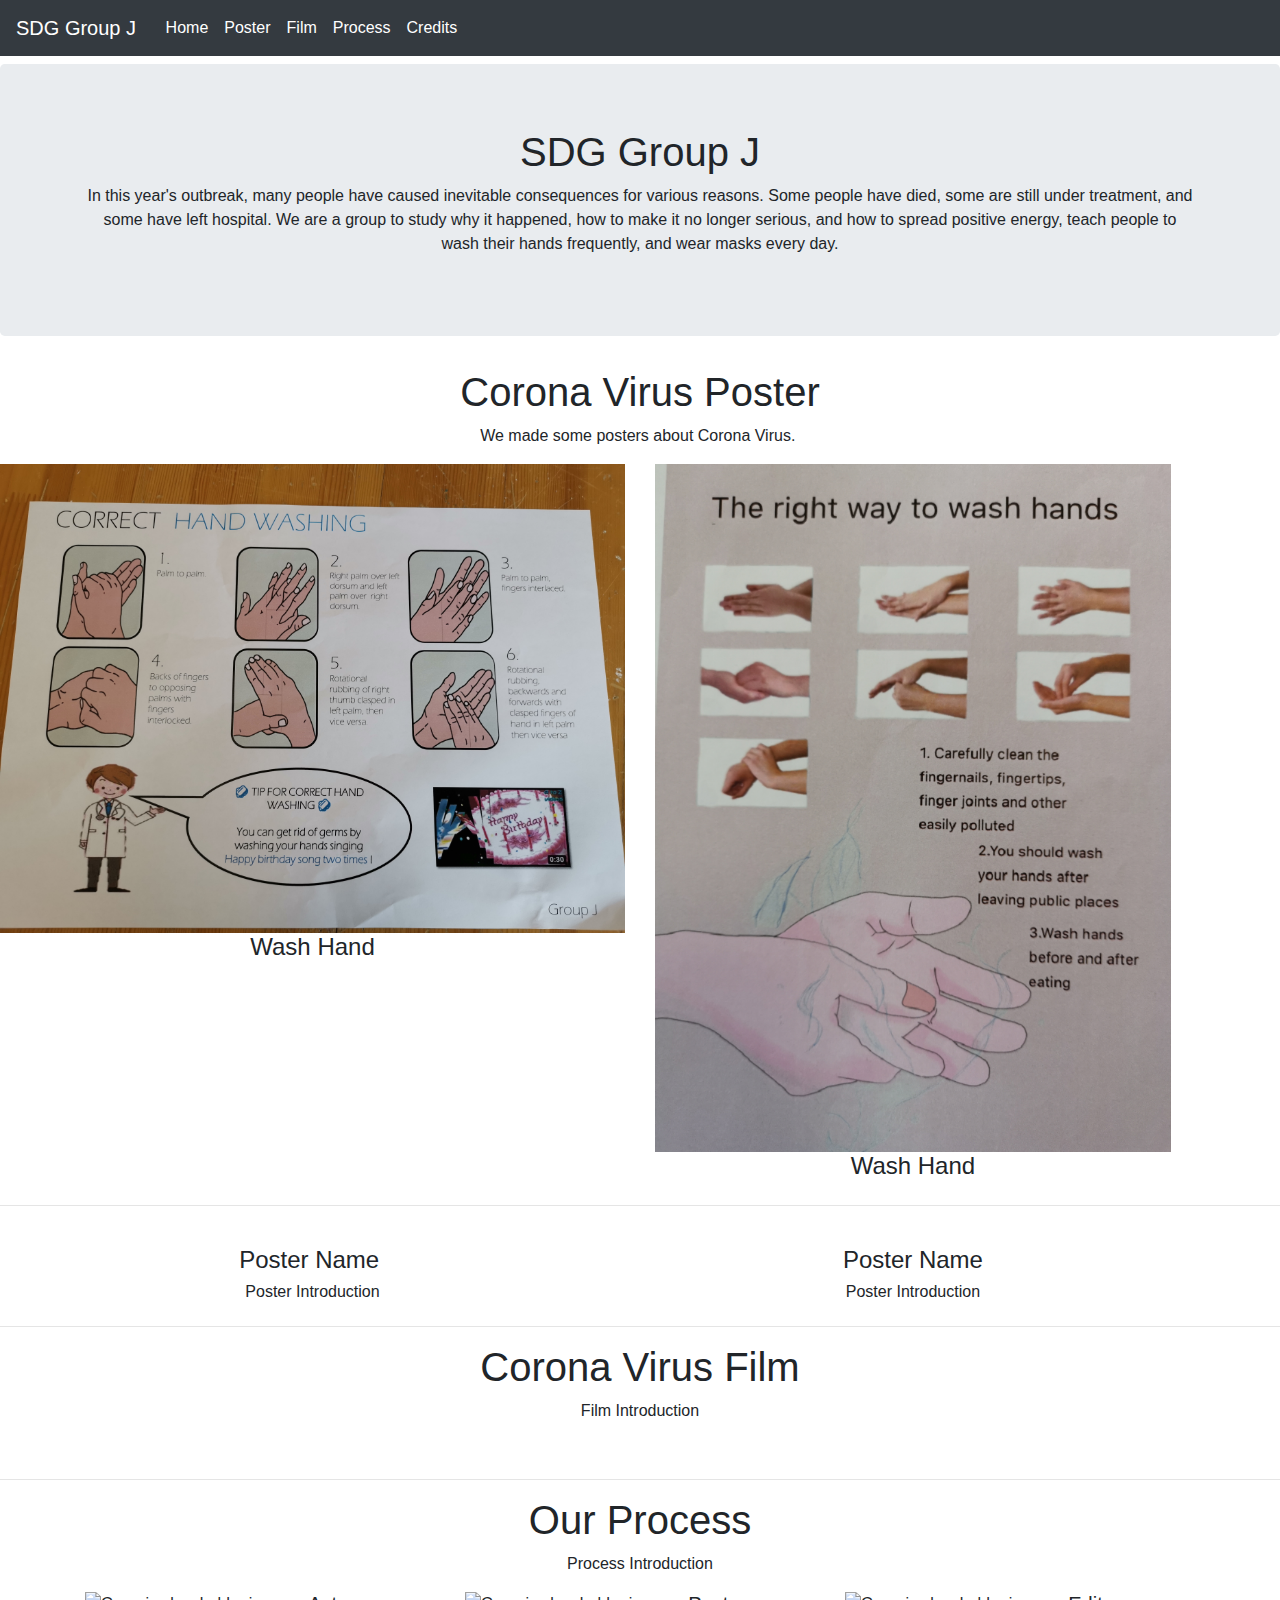
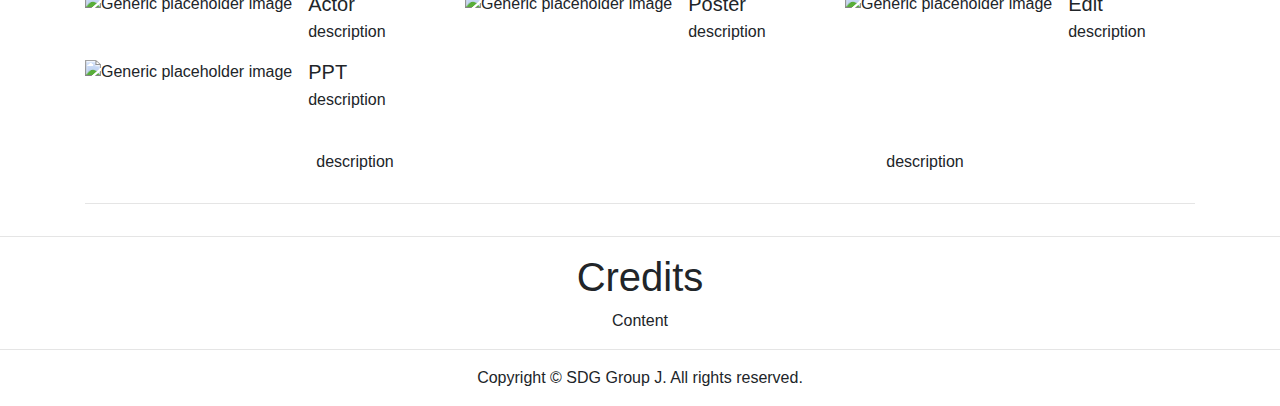
==== index.html @ 40487525 "Add some posters" ====
<!DOCTYPE html>
<html lang="en">
  <head>
    <meta charset="utf-8">
    <meta http-equiv="X-UA-Compatible" content="IE=edge">
    <meta name="viewport" content="width=device-width, initial-scale=1">
    <title>SDG Group J</title>
    <!-- Bootstrap -->
    <link href="css/bootstrap-4.4.1.css" rel="stylesheet">
  </head>
  <body>
    <nav class="navbar navbar-expand-lg navbar-dark bg-dark">
      <a class="navbar-brand" href="#">SDG Group J&nbsp;</a>
      <button class="navbar-toggler" type="button" data-toggle="collapse" data-target="#navbarSupportedContent" aria-controls="navbarSupportedContent" aria-expanded="false" aria-label="Toggle navigation">
      <span class="navbar-toggler-icon"></span>
      </button>
      <div class="collapse navbar-collapse" id="navbarSupportedContent">
        <ul class="navbar-nav mr-auto">
          <li class="nav-item active">
            <a class="nav-link" href="#">Home <span class="sr-only">(current)</span></a>
          </li>
		  <li class="nav-item active">
            <a class="nav-link" href="#poster">Poster</a>
          </li>
          <li class="nav-item active">
            <a class="nav-link" href="#film">Film</a>
          </li>
	      <li class="nav-item active">
            <a class="nav-link" href="#process">Process</a>
          </li>
<li class="nav-item active">
            <a class="nav-link" href="#credits">Credits</a>
          </li>
        </ul>
      </div>
    </nav>
   <section>
      <div class="jumbotron text-center mt-2">
        <div class="container">
          <div class="row">
            <div class="col-12">
              <h1>SDG Group J</h1>
              <p>In this year's outbreak, many people have caused inevitable consequences for various reasons. Some people have died, some are still under treatment, and some have left hospital. We are a group to study why it happened, how to make it no longer serious, and how to spread positive energy, teach people to wash their hands frequently, and wear masks every day.
</p>
            </div>
          </div>
        </div>
      </div>
    </section>
	  
	      <section>
		<a name="poster"></a>
      <div class="container">
        <div>
          <div class="col-12 text-center">
            <h1>Corona Virus Poster</h1>
            <p>We made some posters about Corona Virus.&nbsp;</p>
          </div>
        </div>
      </div>
    </section>
    <section>
              <div class="row">
          <div class="col-md-6 col-12 text-center">
            <img class="img-fluid" src="images/wash_hand_1.jpg" alt="">
            <h4>Wash Hand</h4>
          </div>
          <div class="col-md-6 col-12 text-center mt-md-0 mt-2 col-xl-5">
            <img class="img-fluid" src="images/wash_hand_2.jpg" alt="">
            <h4>Wash Hand</h4>
          </div>
        </div>
        
        <hr>

		
    </section>
	  <section>
              <div class="row">
          <div class="col-md-6 col-12 text-center">
            <img class="img-fluid" src="images/400x400.gif" alt="">
            <h4>Poster Name&nbsp;</h4>
            <h6>Poster Introduction</h6>
          </div>
          <div class="col-md-6 col-12 text-center mt-md-0 mt-2 col-xl-5">
            <img class="img-fluid" src="images/400x400.gif" alt="">
            <h4>Poster Name</h4>
            <h6>Poster Introduction</h6>
          </div>
        </div>
        
        <hr>

		
    </section>
	  
    <section>
	<a name="film"></a>
      <div class="container">
        <div>
          <div class="col-12 text-center">
            <h1>Corona Virus Film</h1>
            <p>Film Introduction</p>
          </div>
        </div>
      </div>
    </section>
	  <section>
              <div>
          <div class="col-12 text-center col-md-12">
            <img class="video" src="images/400x400.gif" alt="">
          </div>
        </div>
        <hr>
    </section>
    <section>
	  <a name="process"></a>
      <div class="container mt-2">
		  <div class="col-12 text-center">
            <h1>Our Process</h1>
            <p>Process Introduction</p>
          </div>
        <div class="row">
          <div class="col-md-4 col-12">
            <ul class="list-unstyled">
              <li class="media">
                <img class="mr-3" src="images/35X35.gif" alt="Generic placeholder image">
                <div class="media-body">
                  <h5 class="mt-0 mb-1">Actor&nbsp;</h5>
                  description
                </div>
              </li>
            </ul>
          </div>
          <div class="col-md-4 col-12">
            <ul class="list-unstyled">
              <li class="media">
                <img class="mr-3" src="images/35X35.gif" alt="Generic placeholder image">
                <div class="media-body">
                  <h5 class="mt-0 mb-1">Poster</h5>
                  description
                </div>
              </li>
            </ul>
          </div>
          <div class="col-md-4 col-12">
            <ul class="list-unstyled">
              <li class="media">
                <img class="mr-3" src="images/35X35.gif" alt="Generic placeholder image">
                <div class="media-body">
                  <h5 class="mt-0 mb-1">Edit</h5>
                  description
                </div>
              </li>
            </ul>
          </div>
		<div class="col-md-4 col-12">
            <ul class="list-unstyled">
              <li class="media">
                <img class="mr-3" src="images/35X35.gif" alt="Generic placeholder image">
                <div class="media-body">
                  <h5 class="mt-0 mb-1">PPT</h5>
                  description
                </div>
              </li>
            </ul>
          </div>
        </div>
      </div>
    </section>
    <section>
      <div class="container">
        <div class="row">
        </div>
        <div class="row">
          <div class="col-md-6 col-12 text-center">
            <img class="img-fluid" src="images/400x400.gif" alt="">
            <h6>description</h6>
          </div>
          <div class="col-md-6 col-12 text-center mt-md-0 mt-2">
            <img class="img-fluid" src="images/400x400.gif" alt="">
            <h6>description</h6>
          </div>
        </div>
        <div class="row mt-2">
          <div class="col-md-3 col-6"><img class="img-fluid float-right" src="images/200x200.gif" alt=""></div>
          <div class="col-md-3 col-6"><img class="img-fluid float-left" src="images/200x200.gif" alt=""></div>
          <div class="col-md-3 col-6 mt-md-0 mt-1"><img class="img-fluid float-right" src="images/200x200.gif" alt=""></div>
          <div class="col-md-3 col-6 mt-md-0 mt-1"><img class="img-fluid float-left" src="images/200x200.gif" alt=""></div>
        </div>
        <hr>
        <div class="row">
          <div class="col-md-3 col-6"><img class="img-fluid float-right" src="images/200x200.gif" alt=""></div>
          <div class="col-md-3 col-6"><img class="img-fluid float-left" src="images/200x200.gif" alt=""></div>
          <div class="col-md-3 col-6 mt-md-0 mt-1"><img class="img-fluid float-right" src="images/200x200.gif" alt=""></div>
          <div class="col-md-3 col-6 mt-md-0 mt-1"><img class="img-fluid float-left" src="images/200x200.gif" alt=""></div>
        </div>
      </div>
    </section>
    <hr>
    <section>
		<a name="credits"></a>
      <div class="container">
        <div>
          <div class="col-12 text-center">
            <h1>Credits</h1>
            <p>Content</p>
          </div>
        </div>
      </div>
    </section>
    <hr>
   
    <footer class="text-center">
      <div class="container">
        <div class="row">
          <div class="col-12">
            <p>Copyright © SDG Group J. All rights reserved.</p>
          </div>
        </div>
      </div>
    </footer>
    <!-- jQuery (necessary for Bootstrap's JavaScript plugins) -->
    <script src="js/jquery-3.4.1.min.js"></script>
    <!-- Include all compiled plugins (below), or include individual files as needed -->
    <script src="js/popper.min.js"></script>
    <script src="js/bootstrap-4.4.1.js"></script>
  </body>
</html>
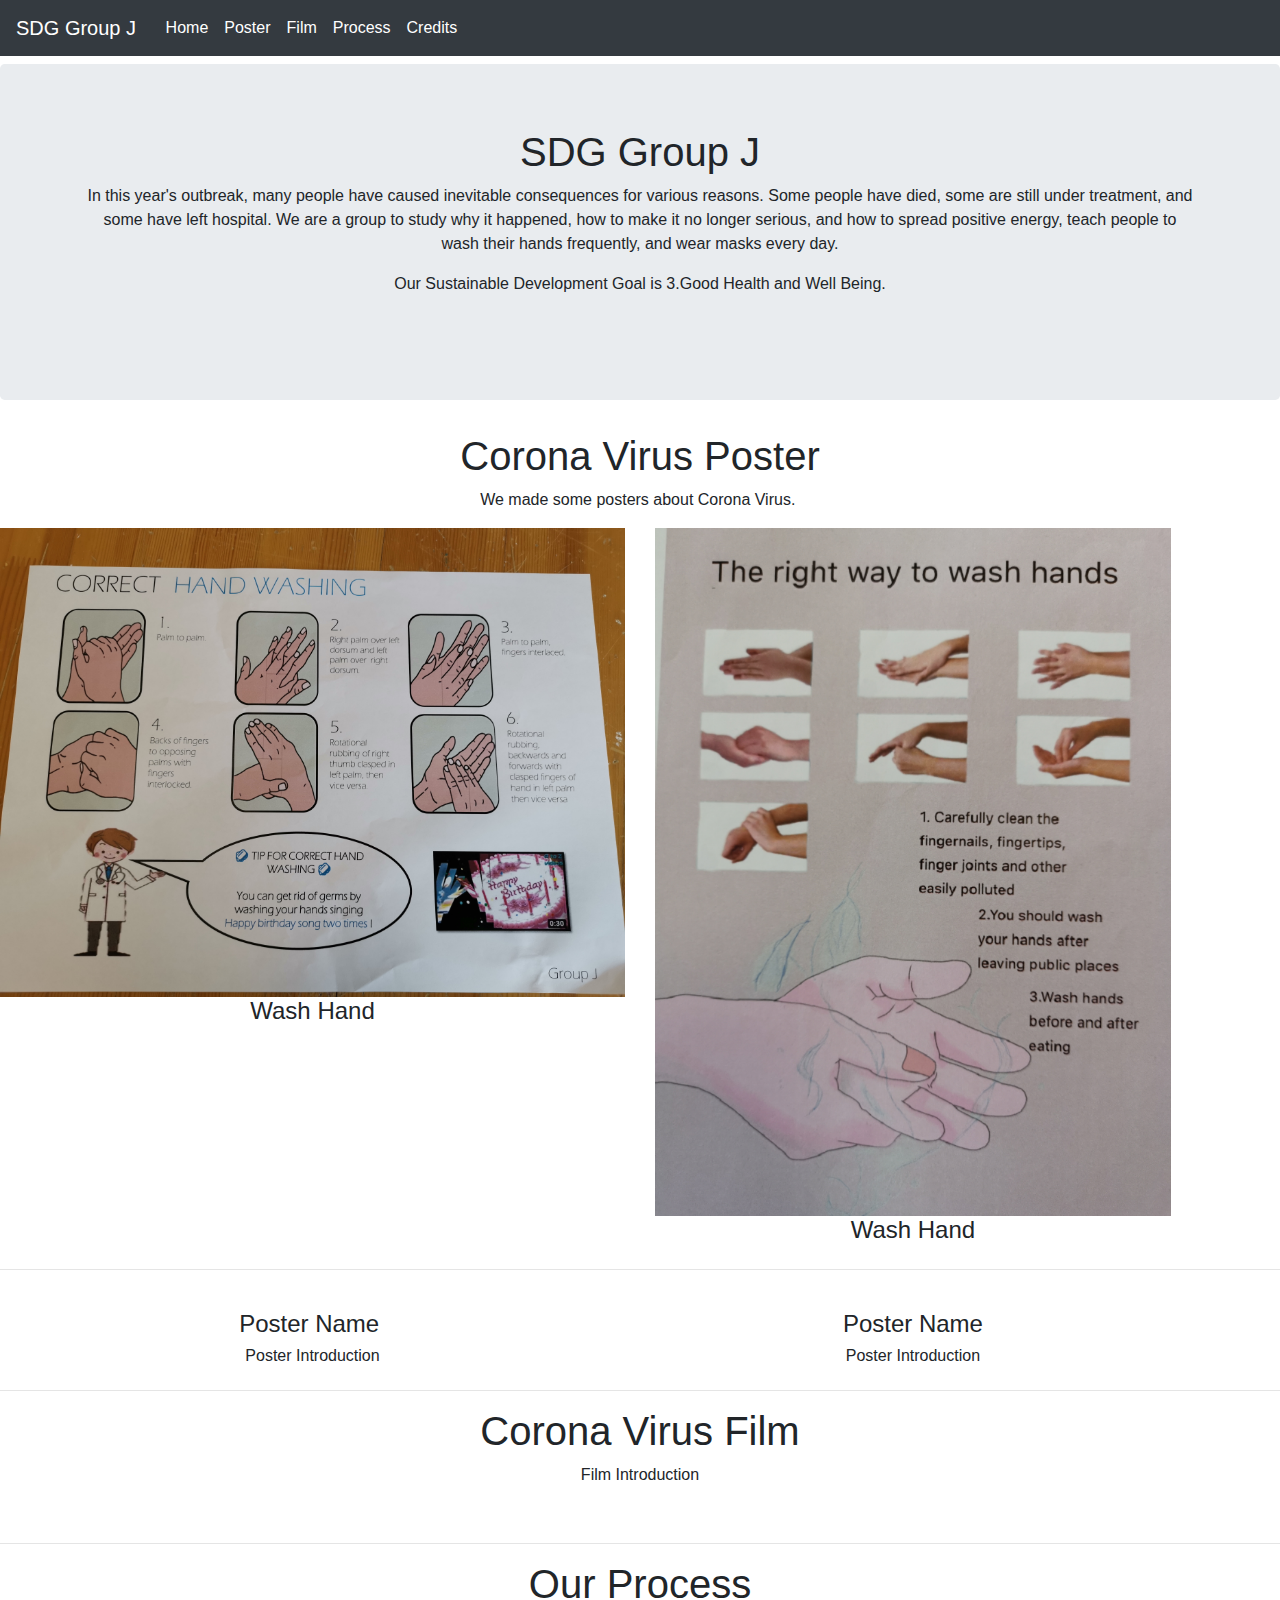
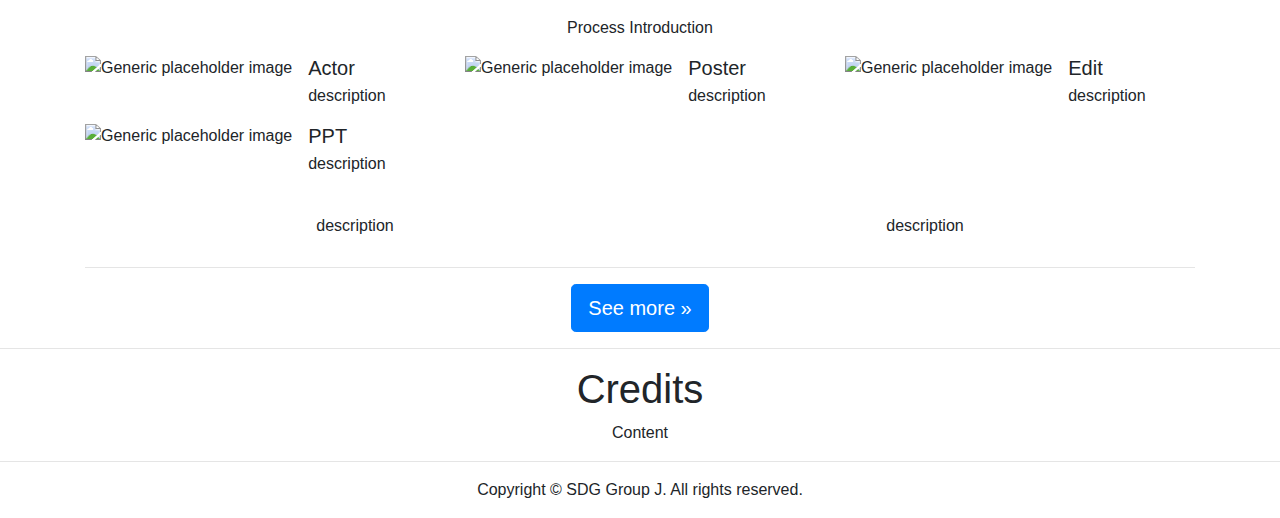
==== commit 864bf3e1: "Add Process Page and favicon" ====
--- a/index.html
+++ b/index.html
@@ -5,6 +5,8 @@
     <meta http-equiv="X-UA-Compatible" content="IE=edge">
     <meta name="viewport" content="width=device-width, initial-scale=1">
     <title>SDG Group J</title>
+	<link rel="icon" href="favicon.ico" type="image/x-icon" />
+    <link rel="shortcut icon" href="favicon.ico" type="image/x-icon" />
     <!-- Bootstrap -->
     <link href="css/bootstrap-4.4.1.css" rel="stylesheet">
   </head>
@@ -40,9 +42,15 @@
           <div class="row">
             <div class="col-12">
               <h1>SDG Group J</h1>
-              <p>In this year's outbreak, many people have caused inevitable consequences for various reasons. Some people have died, some are still under treatment, and some have left hospital. We are a group to study why it happened, how to make it no longer serious, and how to spread positive energy, teach people to wash their hands frequently, and wear masks every day.
-</p>
-            </div>
+
+			  <div>
+			  <p>In this year's outbreak, many people have caused inevitable consequences for various reasons. Some people have died, some are still under treatment, and some have left hospital. We are a group to study why it happened, how to make it no longer serious, and how to spread positive energy, teach people to wash their hands frequently, and wear masks every day.</p>
+			  </div>
+				<p> Our Sustainable Development Goal is 3.Good Health and Well Being.</p>
+			  </div>
+			  <div class="offset-xl-5 col-xl-2">
+				<img class="img-fluid" src="images/SDG3.png" alt="">
+			  </div>
           </div>
         </div>
       </div>
@@ -70,10 +78,7 @@
             <h4>Wash Hand</h4>
           </div>
         </div>
-        
-        <hr>
-
-		
+        <hr>
     </section>
 	  <section>
               <div class="row">
@@ -195,6 +200,9 @@
           <div class="col-md-3 col-6 mt-md-0 mt-1"><img class="img-fluid float-right" src="images/200x200.gif" alt=""></div>
           <div class="col-md-3 col-6 mt-md-0 mt-1"><img class="img-fluid float-left" src="images/200x200.gif" alt=""></div>
         </div>
+		  <div class="text-center">
+			<p><a class="btn btn-primary btn-lg" href="process.html" role="button">See more »</a></p>
+		</div>
       </div>
     </section>
     <hr>
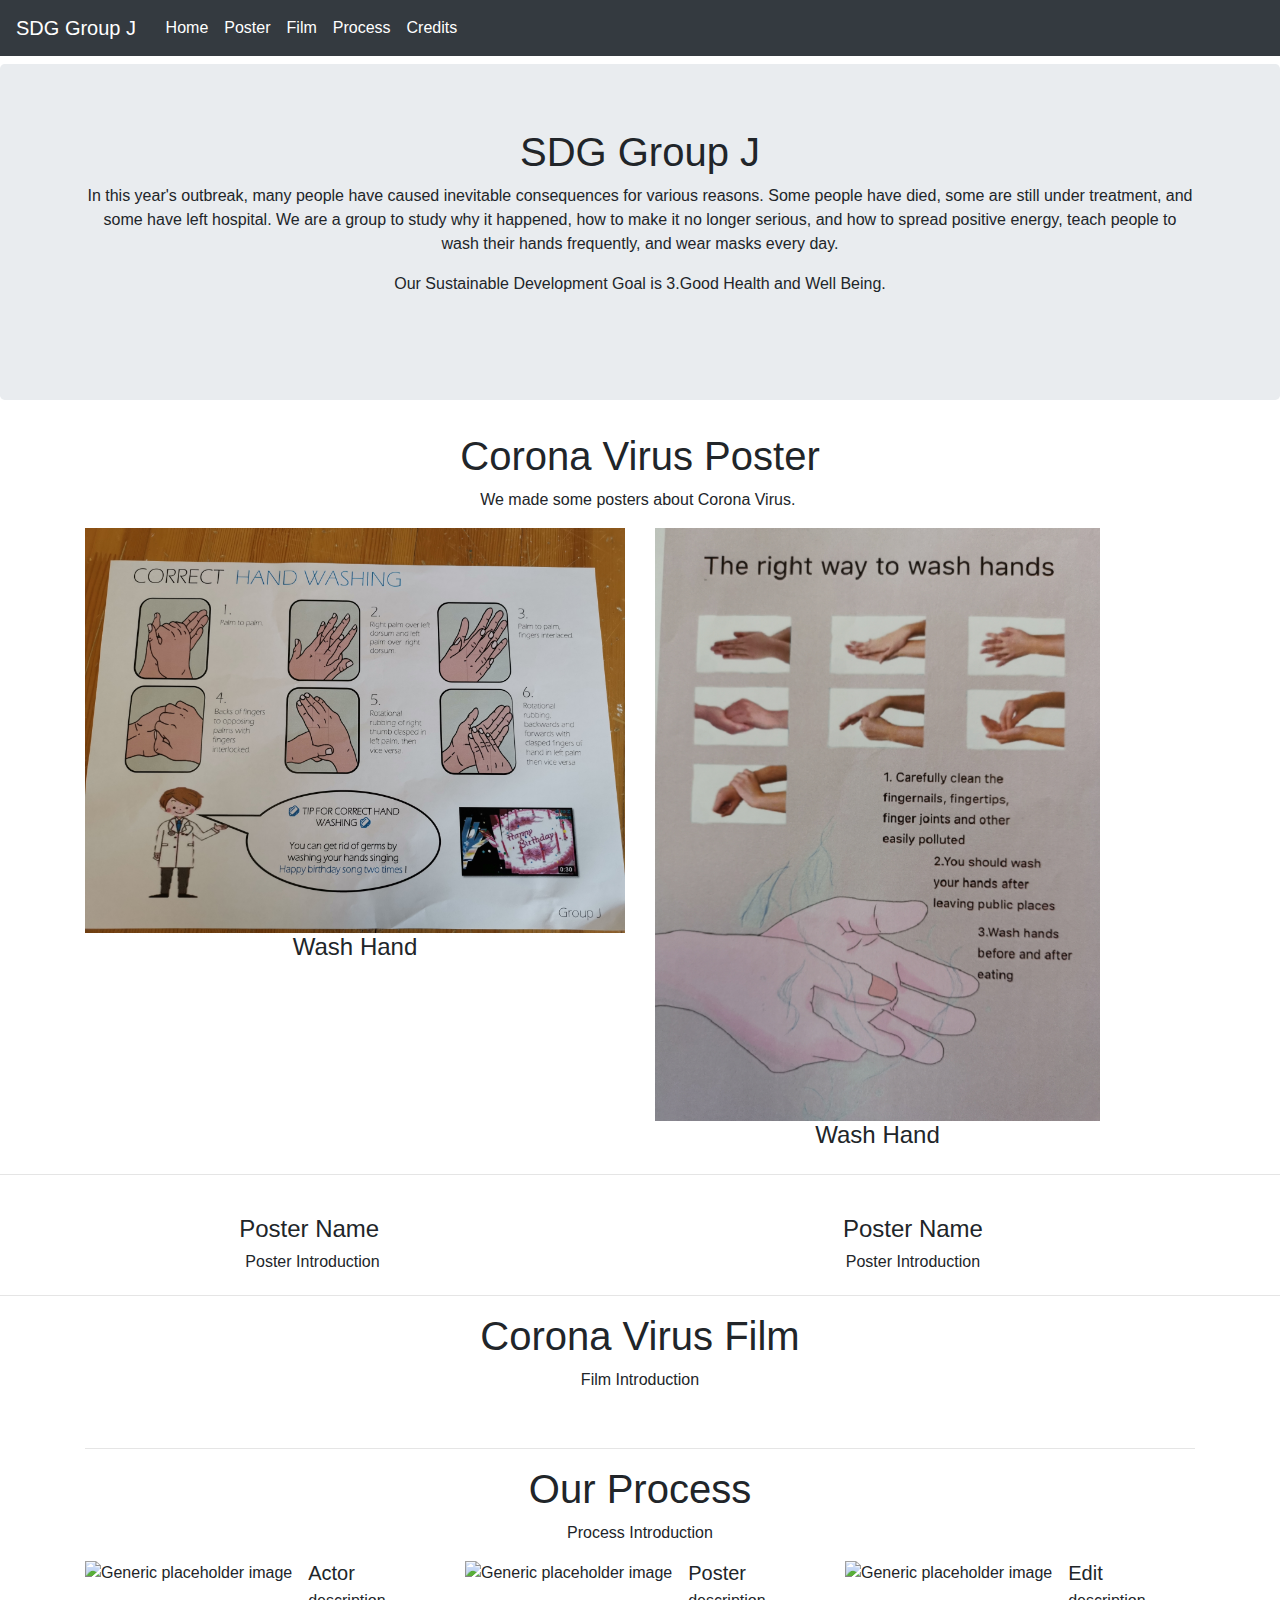
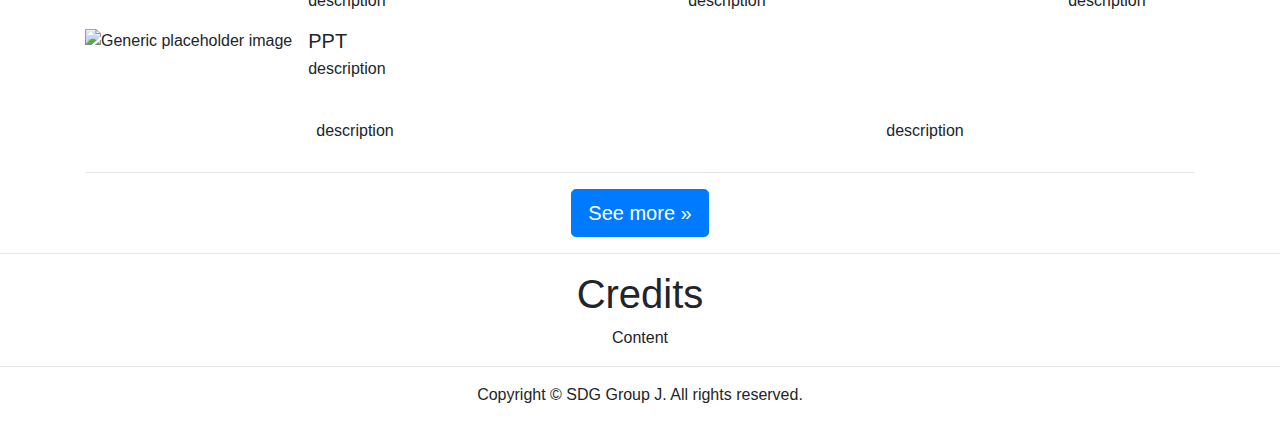
==== commit 5d134091: "more pictures and beautify webpage" ====
--- a/index.html
+++ b/index.html
@@ -42,7 +42,6 @@
           <div class="row">
             <div class="col-12">
               <h1>SDG Group J</h1>
-
 			  <div>
 			  <p>In this year's outbreak, many people have caused inevitable consequences for various reasons. Some people have died, some are still under treatment, and some have left hospital. We are a group to study why it happened, how to make it no longer serious, and how to spread positive energy, teach people to wash their hands frequently, and wear masks every day.</p>
 			  </div>
@@ -65,10 +64,7 @@
             <p>We made some posters about Corona Virus.&nbsp;</p>
           </div>
         </div>
-      </div>
-    </section>
-    <section>
-              <div class="row">
+		  <div class="row">
           <div class="col-md-6 col-12 text-center">
             <img class="img-fluid" src="images/wash_hand_1.jpg" alt="">
             <h4>Wash Hand</h4>
@@ -78,6 +74,7 @@
             <h4>Wash Hand</h4>
           </div>
         </div>
+   </div>
         <hr>
     </section>
 	  <section>
@@ -107,16 +104,14 @@
             <h1>Corona Virus Film</h1>
             <p>Film Introduction</p>
           </div>
-        </div>
-      </div>
-    </section>
-	  <section>
               <div>
           <div class="col-12 text-center col-md-12">
             <img class="video" src="images/400x400.gif" alt="">
           </div>
         </div>
         <hr>
+		 </div>
+		</div>
     </section>
     <section>
 	  <a name="process"></a>
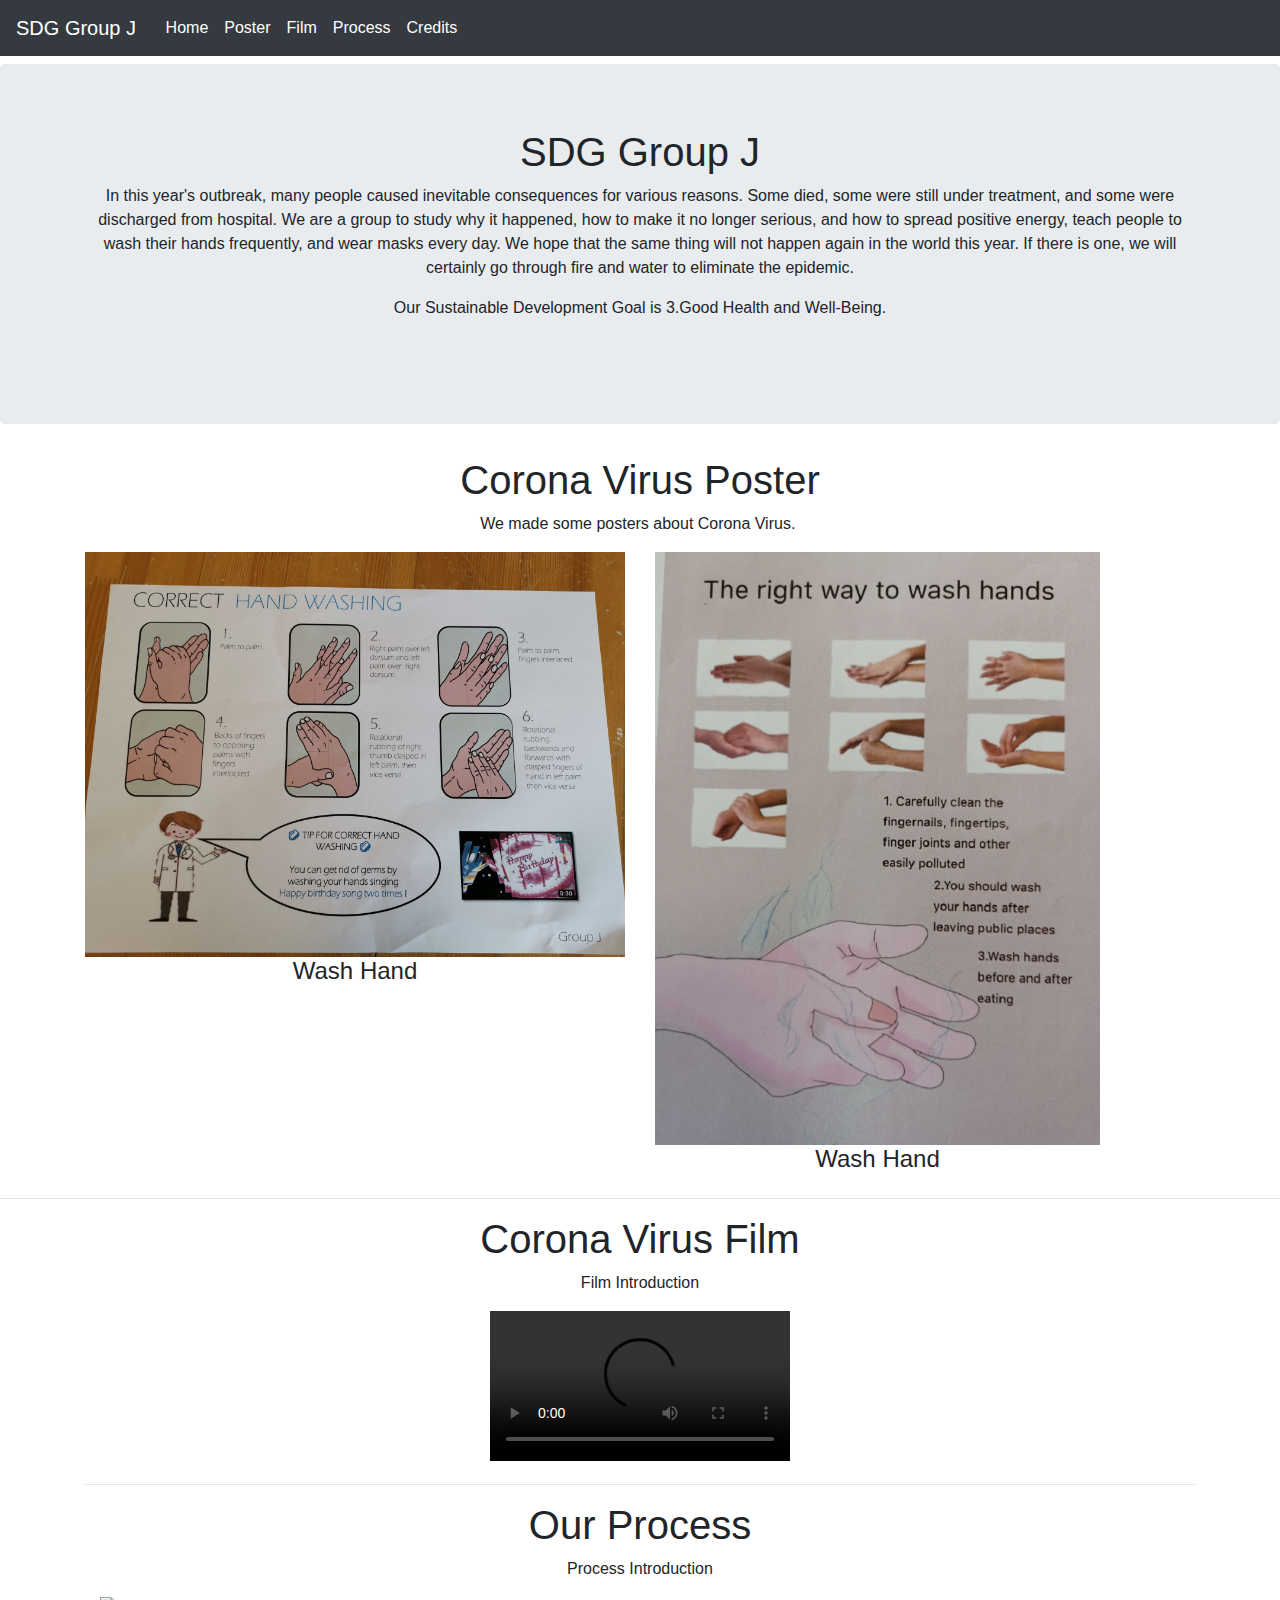
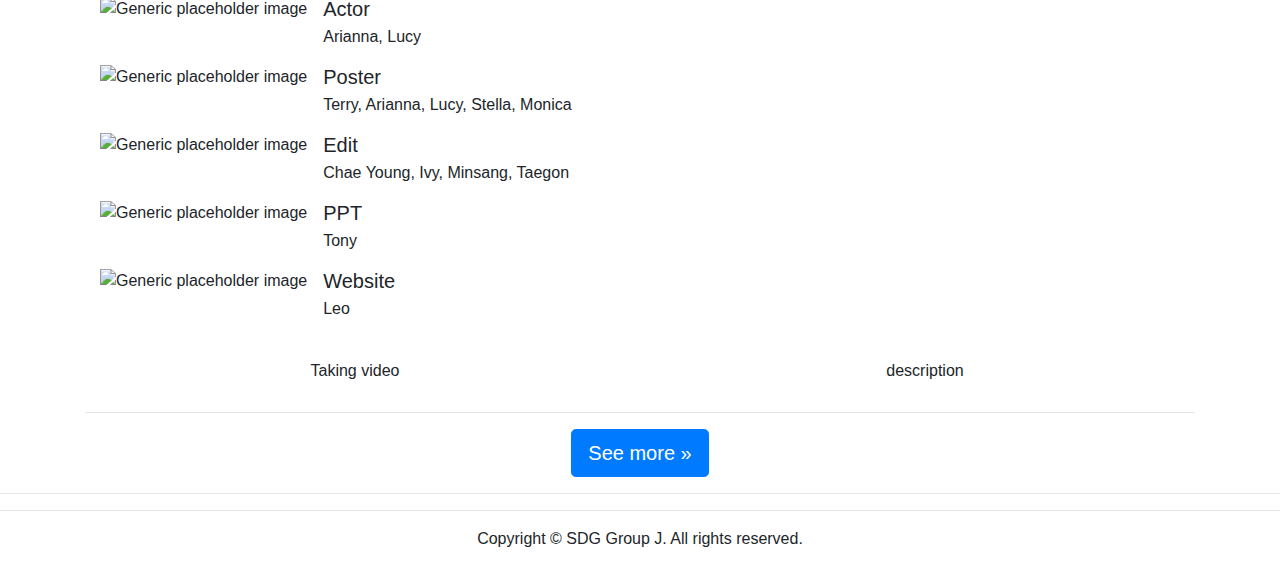
==== commit 39b4e9ef: "Add film, credits, change introduction and fix SDG picture" ====
--- a/index.html
+++ b/index.html
@@ -43,11 +43,11 @@
             <div class="col-12">
               <h1>SDG Group J</h1>
 			  <div>
-			  <p>In this year's outbreak, many people have caused inevitable consequences for various reasons. Some people have died, some are still under treatment, and some have left hospital. We are a group to study why it happened, how to make it no longer serious, and how to spread positive energy, teach people to wash their hands frequently, and wear masks every day.</p>
+			  <p>In this year's outbreak, many people caused inevitable consequences for various reasons. Some died, some were still under treatment, and some were discharged from hospital. We are a group to study why it happened, how to make it no longer serious, and how to spread positive energy, teach people to wash their hands frequently, and wear masks every day. We hope that the same thing will not happen again in the world this year. If there is one, we will certainly go through fire and water to eliminate the epidemic.</p>
 			  </div>
-				<p> Our Sustainable Development Goal is 3.Good Health and Well Being.</p>
+				<p> Our Sustainable Development Goal is 3.Good Health and Well-Being.</p>
 			  </div>
-			  <div class="offset-xl-5 col-xl-2">
+			  <div class="-5 col-2 offset-5">
 				<img class="img-fluid" src="images/SDG3.png" alt="">
 			  </div>
           </div>
@@ -77,24 +77,7 @@
    </div>
         <hr>
     </section>
-	  <section>
-              <div class="row">
-          <div class="col-md-6 col-12 text-center">
-            <img class="img-fluid" src="images/400x400.gif" alt="">
-            <h4>Poster Name&nbsp;</h4>
-            <h6>Poster Introduction</h6>
-          </div>
-          <div class="col-md-6 col-12 text-center mt-md-0 mt-2 col-xl-5">
-            <img class="img-fluid" src="images/400x400.gif" alt="">
-            <h4>Poster Name</h4>
-            <h6>Poster Introduction</h6>
-          </div>
-        </div>
-        
-        <hr>
-
-		
-    </section>
+	 
 	  
     <section>
 	<a name="film"></a>
@@ -106,7 +89,9 @@
           </div>
               <div>
           <div class="col-12 text-center col-md-12">
-            <img class="video" src="images/400x400.gif" alt="">
+            <video class="img-fluid" src="video/SDG_Video.mp4" controls>
+			  Sorry, your browser doesn't seems to support video tag.
+			  </video>
           </div>
         </div>
         <hr>
@@ -120,36 +105,36 @@
             <h1>Our Process</h1>
             <p>Process Introduction</p>
           </div>
-        <div class="row">
+        <div>
           <div class="col-md-4 col-12">
             <ul class="list-unstyled">
               <li class="media">
                 <img class="mr-3" src="images/35X35.gif" alt="Generic placeholder image">
                 <div class="media-body">
-                  <h5 class="mt-0 mb-1">Actor&nbsp;</h5>
-                  description
-                </div>
-              </li>
-            </ul>
-          </div>
-          <div class="col-md-4 col-12">
+                  <h5 class="mt-0 mb-1">Actor</h5>
+                   Arianna, Lucy
+                </div>
+              </li>
+            </ul>
+          </div>
+          <div class="col-md-7 col-12">
             <ul class="list-unstyled">
               <li class="media">
                 <img class="mr-3" src="images/35X35.gif" alt="Generic placeholder image">
                 <div class="media-body">
                   <h5 class="mt-0 mb-1">Poster</h5>
-                  description
-                </div>
-              </li>
-            </ul>
-          </div>
-          <div class="col-md-4 col-12">
+                  Terry, Arianna, Lucy, Stella, Monica
+                </div>
+              </li>
+            </ul>
+          </div>
+          <div class="col-md-6 col-12">
             <ul class="list-unstyled">
               <li class="media">
                 <img class="mr-3" src="images/35X35.gif" alt="Generic placeholder image">
                 <div class="media-body">
                   <h5 class="mt-0 mb-1">Edit</h5>
-                  description
+                  Chae Young, Ivy, Minsang, Taegon
                 </div>
               </li>
             </ul>
@@ -160,7 +145,18 @@
                 <img class="mr-3" src="images/35X35.gif" alt="Generic placeholder image">
                 <div class="media-body">
                   <h5 class="mt-0 mb-1">PPT</h5>
-                  description
+                  Tony
+                </div>
+              </li>
+            </ul>
+          </div>
+		<div class="col-md-4 col-12">
+            <ul class="list-unstyled">
+              <li class="media">
+                <img class="mr-3" src="images/35X35.gif" alt="Generic placeholder image">
+                <div class="media-body">
+                  <h5 class="mt-0 mb-1">Website</h5>
+                 Leo
                 </div>
               </li>
             </ul>
@@ -174,8 +170,8 @@
         </div>
         <div class="row">
           <div class="col-md-6 col-12 text-center">
-            <img class="img-fluid" src="images/400x400.gif" alt="">
-            <h6>description</h6>
+            <img class="img-fluid" src="images/film_1.jpg" alt="">
+            <h6>Taking video</h6>
           </div>
           <div class="col-md-6 col-12 text-center mt-md-0 mt-2">
             <img class="img-fluid" src="images/400x400.gif" alt="">
@@ -201,17 +197,7 @@
       </div>
     </section>
     <hr>
-    <section>
-		<a name="credits"></a>
-      <div class="container">
-        <div>
-          <div class="col-12 text-center">
-            <h1>Credits</h1>
-            <p>Content</p>
-          </div>
-        </div>
-      </div>
-    </section>
+    
     <hr>
    
     <footer class="text-center">
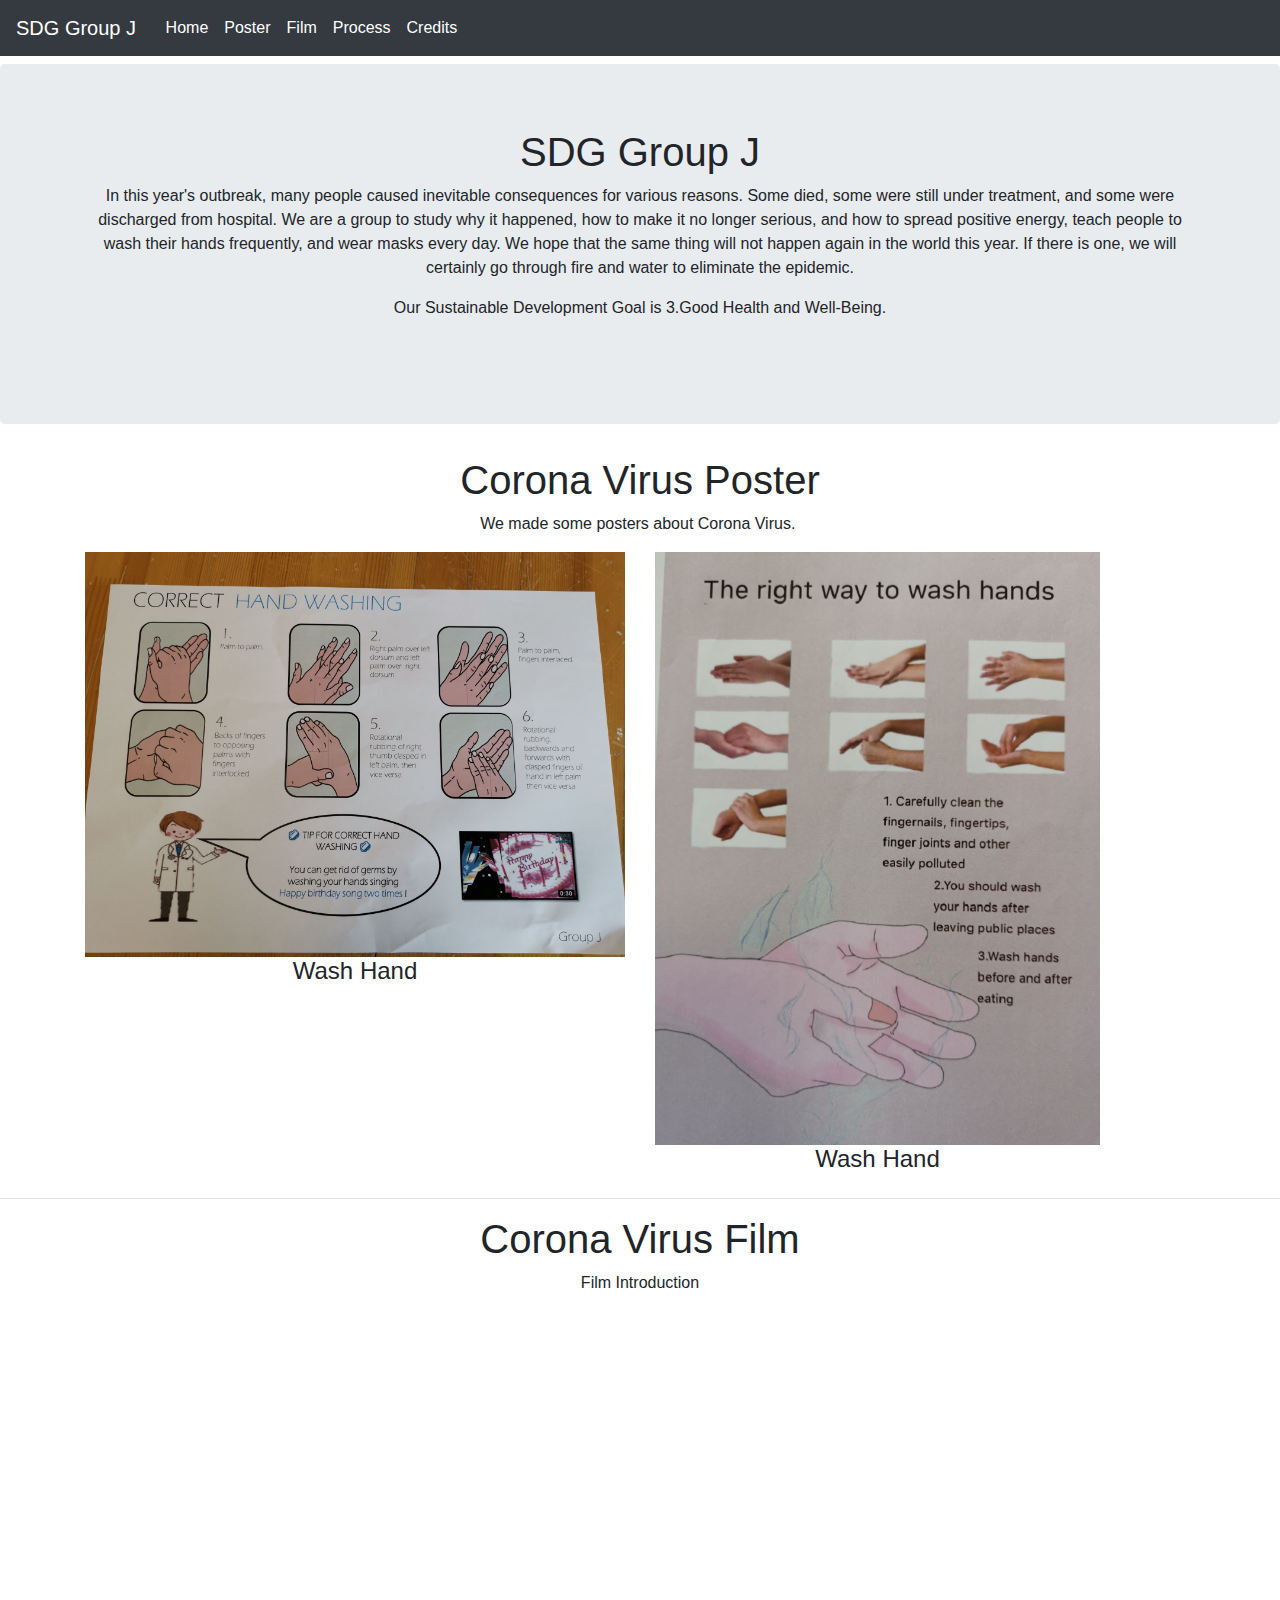
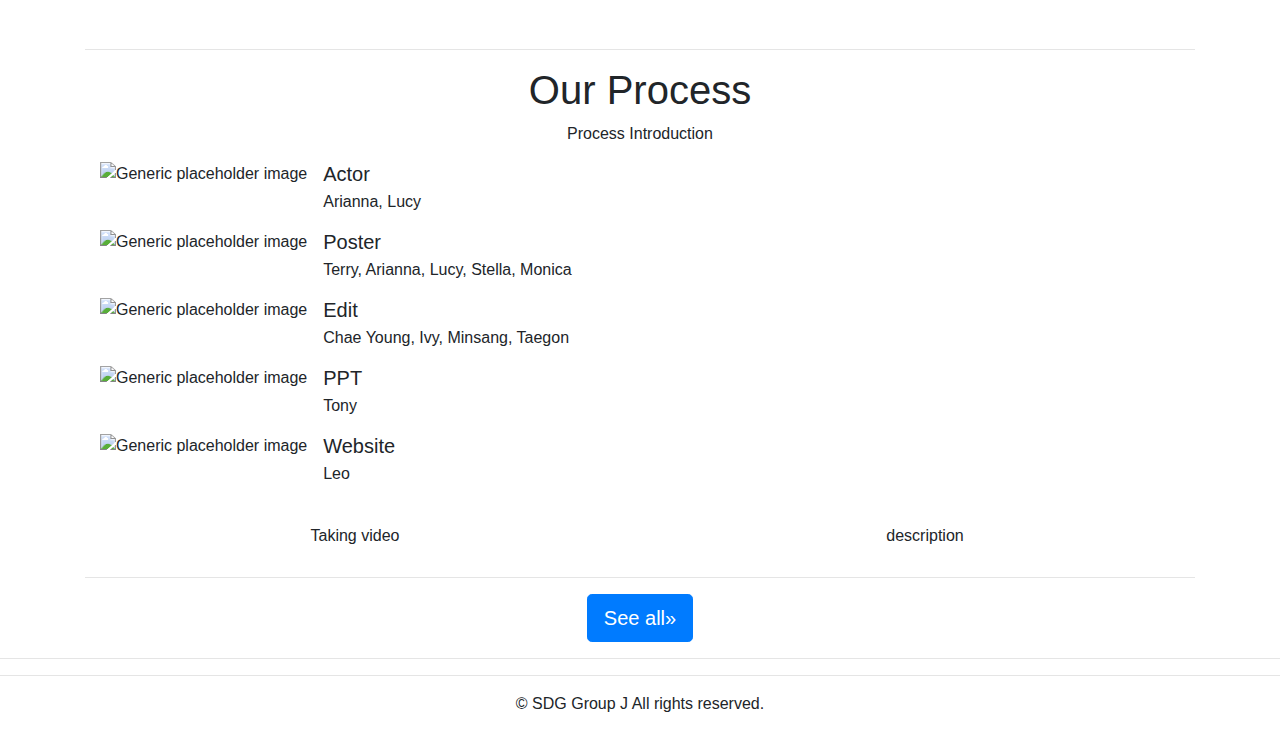
==== commit 894bc068: "change video to youtube link" ====
--- a/index.html
+++ b/index.html
@@ -88,10 +88,8 @@
             <p>Film Introduction</p>
           </div>
               <div>
-          <div class="col-12 text-center col-md-12">
-            <video class="img-fluid" src="video/SDG_Video.mp4" controls>
-			  Sorry, your browser doesn't seems to support video tag.
-			  </video>
+          <div class="text-center">
+            <iframe class="text-center" width="560" height="315" src="https://www.youtube.com/embed/Ny7zVtwl9-c" frameborder="0" allow="accelerometer; encrypted-media; gyroscope; picture-in-picture" allowfullscreen>Unable to load</iframe>
           </div>
         </div>
         <hr>
@@ -192,7 +190,7 @@
           <div class="col-md-3 col-6 mt-md-0 mt-1"><img class="img-fluid float-left" src="images/200x200.gif" alt=""></div>
         </div>
 		  <div class="text-center">
-			<p><a class="btn btn-primary btn-lg" href="process.html" role="button">See more »</a></p>
+			<p><a class="btn btn-primary btn-lg" href="process.html" role="button">See all»</a></p>
 		</div>
       </div>
     </section>
@@ -204,7 +202,7 @@
       <div class="container">
         <div class="row">
           <div class="col-12">
-            <p>Copyright © SDG Group J. All rights reserved.</p>
+            <p>© SDG Group J All rights reserved.</p>
           </div>
         </div>
       </div>
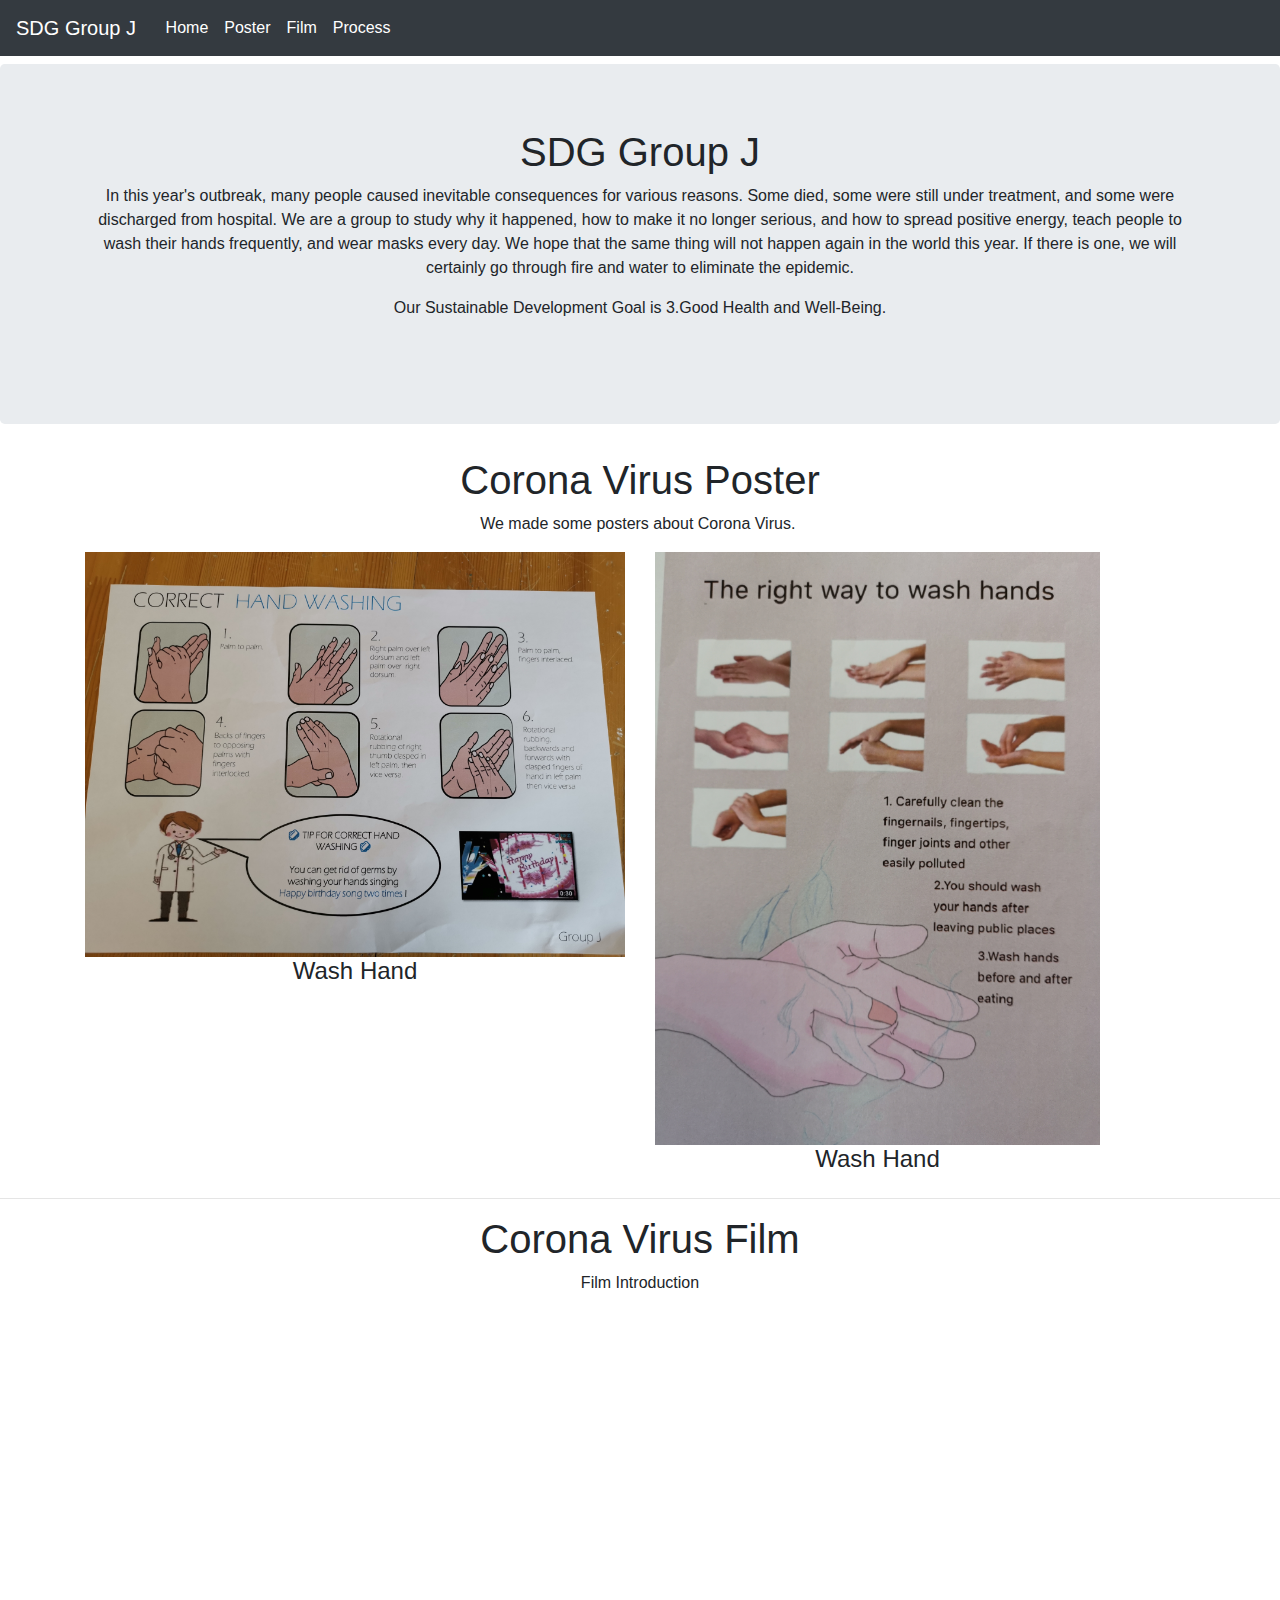
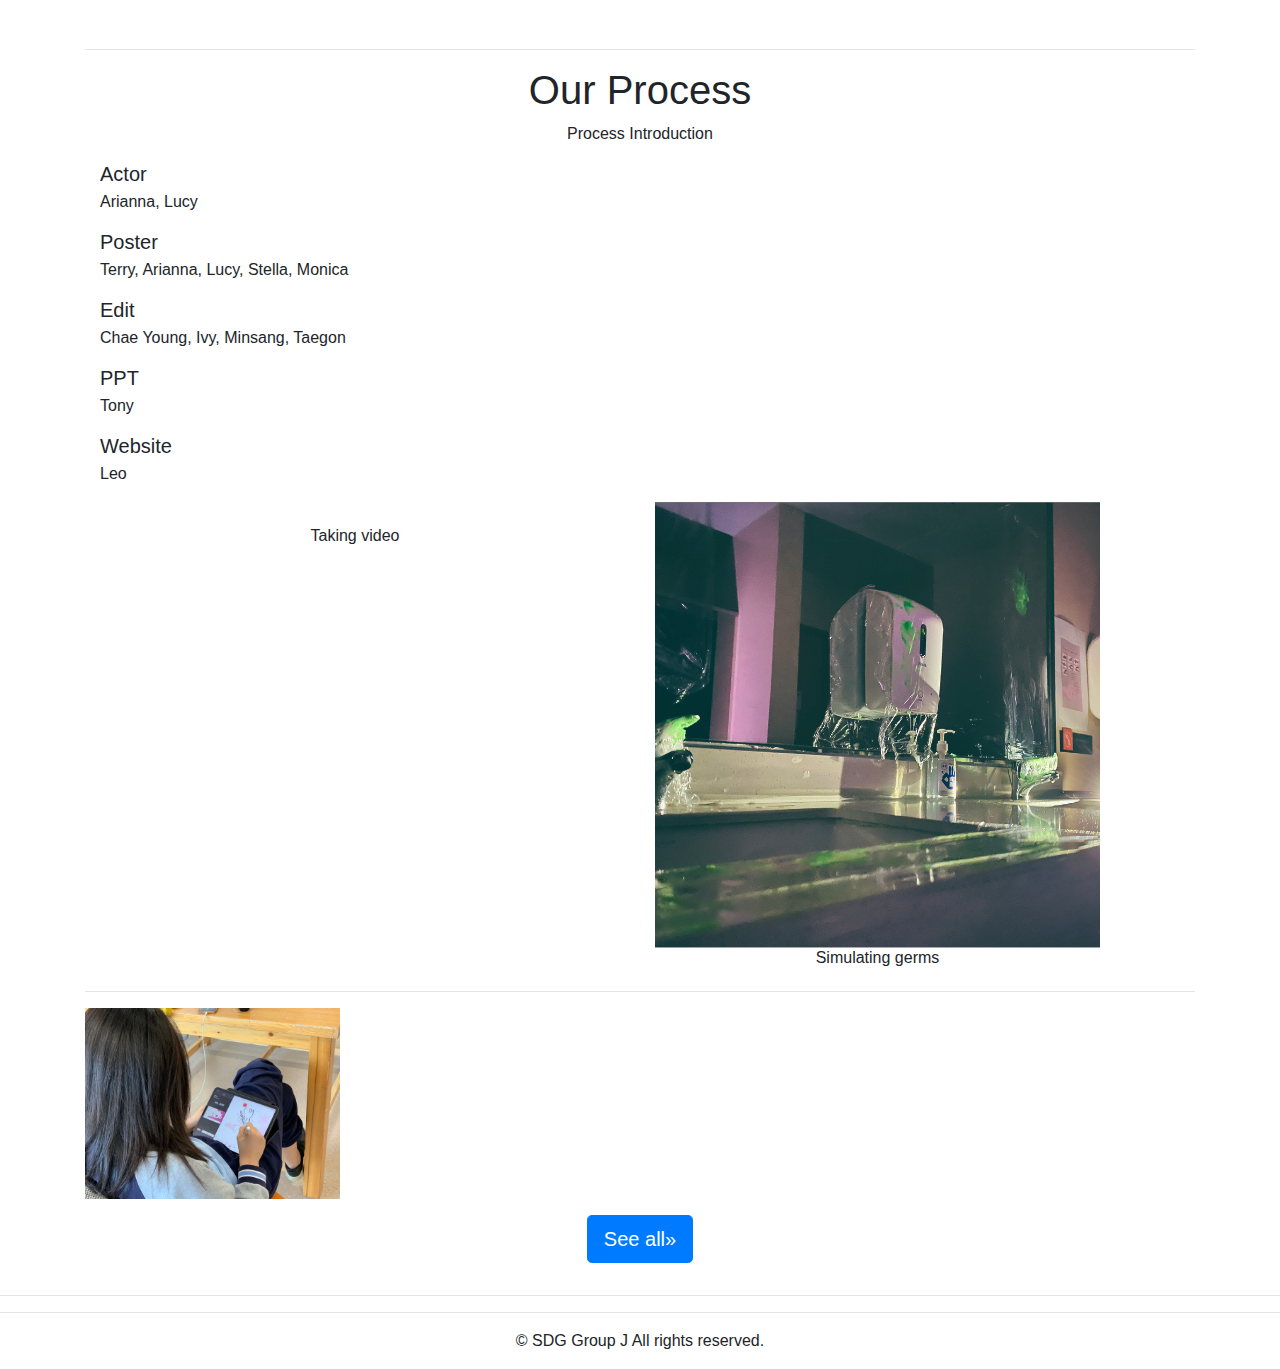
==== commit 2857d349: "more pictures" ====
--- a/index.html
+++ b/index.html
@@ -30,9 +30,6 @@
 	      <li class="nav-item active">
             <a class="nav-link" href="#process">Process</a>
           </li>
-<li class="nav-item active">
-            <a class="nav-link" href="#credits">Credits</a>
-          </li>
         </ul>
       </div>
     </nav>
@@ -107,7 +104,6 @@
           <div class="col-md-4 col-12">
             <ul class="list-unstyled">
               <li class="media">
-                <img class="mr-3" src="images/35X35.gif" alt="Generic placeholder image">
                 <div class="media-body">
                   <h5 class="mt-0 mb-1">Actor</h5>
                    Arianna, Lucy
@@ -118,7 +114,6 @@
           <div class="col-md-7 col-12">
             <ul class="list-unstyled">
               <li class="media">
-                <img class="mr-3" src="images/35X35.gif" alt="Generic placeholder image">
                 <div class="media-body">
                   <h5 class="mt-0 mb-1">Poster</h5>
                   Terry, Arianna, Lucy, Stella, Monica
@@ -129,7 +124,6 @@
           <div class="col-md-6 col-12">
             <ul class="list-unstyled">
               <li class="media">
-                <img class="mr-3" src="images/35X35.gif" alt="Generic placeholder image">
                 <div class="media-body">
                   <h5 class="mt-0 mb-1">Edit</h5>
                   Chae Young, Ivy, Minsang, Taegon
@@ -140,7 +134,6 @@
 		<div class="col-md-4 col-12">
             <ul class="list-unstyled">
               <li class="media">
-                <img class="mr-3" src="images/35X35.gif" alt="Generic placeholder image">
                 <div class="media-body">
                   <h5 class="mt-0 mb-1">PPT</h5>
                   Tony
@@ -151,7 +144,6 @@
 		<div class="col-md-4 col-12">
             <ul class="list-unstyled">
               <li class="media">
-                <img class="mr-3" src="images/35X35.gif" alt="Generic placeholder image">
                 <div class="media-body">
                   <h5 class="mt-0 mb-1">Website</h5>
                  Leo
@@ -171,26 +163,20 @@
             <img class="img-fluid" src="images/film_1.jpg" alt="">
             <h6>Taking video</h6>
           </div>
-          <div class="col-md-6 col-12 text-center mt-md-0 mt-2">
-            <img class="img-fluid" src="images/400x400.gif" alt="">
-            <h6>description</h6>
-          </div>
-        </div>
-        <div class="row mt-2">
-          <div class="col-md-3 col-6"><img class="img-fluid float-right" src="images/200x200.gif" alt=""></div>
-          <div class="col-md-3 col-6"><img class="img-fluid float-left" src="images/200x200.gif" alt=""></div>
-          <div class="col-md-3 col-6 mt-md-0 mt-1"><img class="img-fluid float-right" src="images/200x200.gif" alt=""></div>
-          <div class="col-md-3 col-6 mt-md-0 mt-1"><img class="img-fluid float-left" src="images/200x200.gif" alt=""></div>
-        </div>
-        <hr>
-        <div class="row">
-          <div class="col-md-3 col-6"><img class="img-fluid float-right" src="images/200x200.gif" alt=""></div>
-          <div class="col-md-3 col-6"><img class="img-fluid float-left" src="images/200x200.gif" alt=""></div>
-          <div class="col-md-3 col-6 mt-md-0 mt-1"><img class="img-fluid float-right" src="images/200x200.gif" alt=""></div>
-          <div class="col-md-3 col-6 mt-md-0 mt-1"><img class="img-fluid float-left" src="images/200x200.gif" alt=""></div>
+          <div class="col-12 text-center mt-md-0 mt-2 col-md-5">
+            <img class="img-fluid" src="images/germ (4).JPG" alt="">
+            <h6>Simulating germs</h6>
+          </div>
+        </div>
+<hr>
+        <div class="row">
+          <div class="col-md-3 col-6"><img class="img-fluid float-right" src="images/animation_1.jpg" alt=""></div>
+          <div class="col-md-3 col-6"><img class="img-fluid float-left" src="images/paste_wash_hand_2.jpg" alt=""></div>
+          <div class="col-md-3 col-6 mt-md-0 mt-1"><img class="img-fluid float-right" src="images/PPT_1.jpg" alt=""></div>
+          <div class="col-md-3 col-6 mt-md-0 mt-1"><img class="img-fluid float-left" src="images/animation_2.jpg" alt=""></div>
         </div>
 		  <div class="text-center">
-			<p><a class="btn btn-primary btn-lg" href="process.html" role="button">See all»</a></p>
+			<p><a class="btn btn-primary btn-lg my-3" href="process.html" role="button">See all»</a></p>
 		</div>
       </div>
     </section>
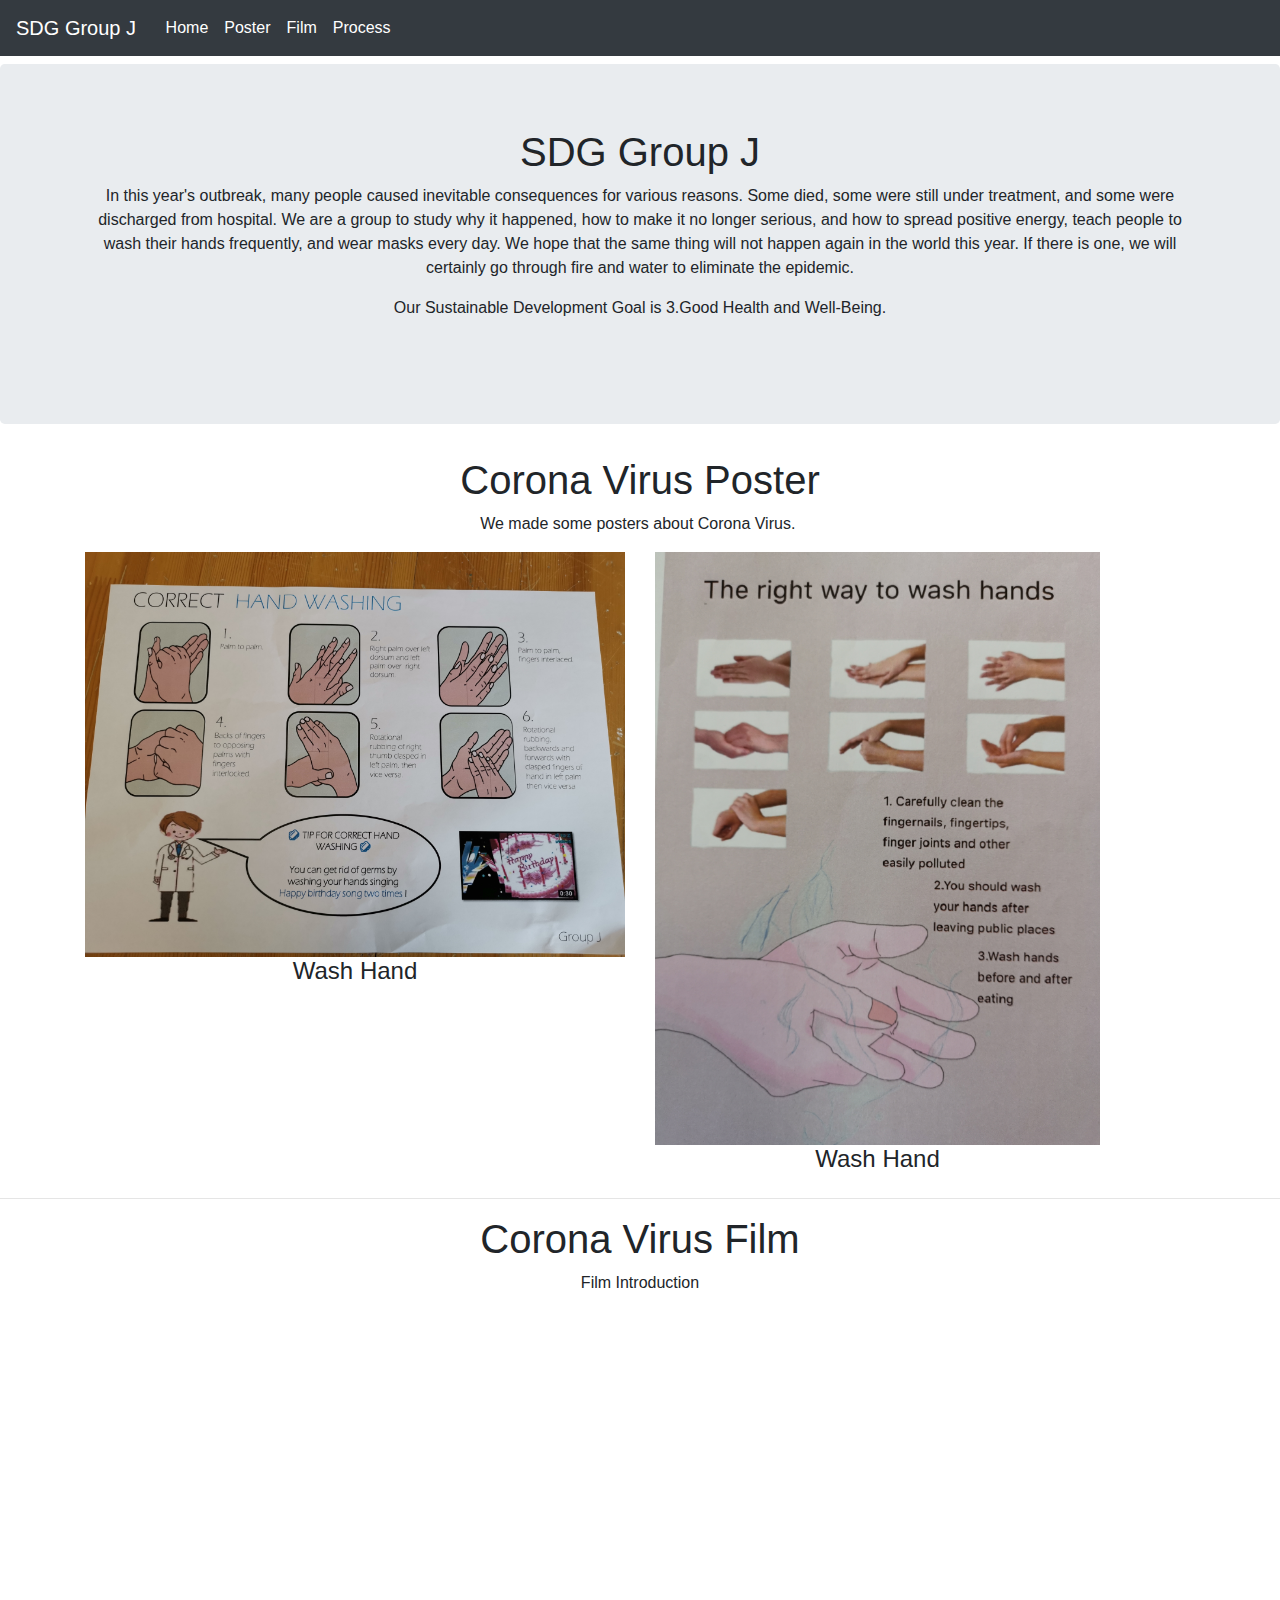
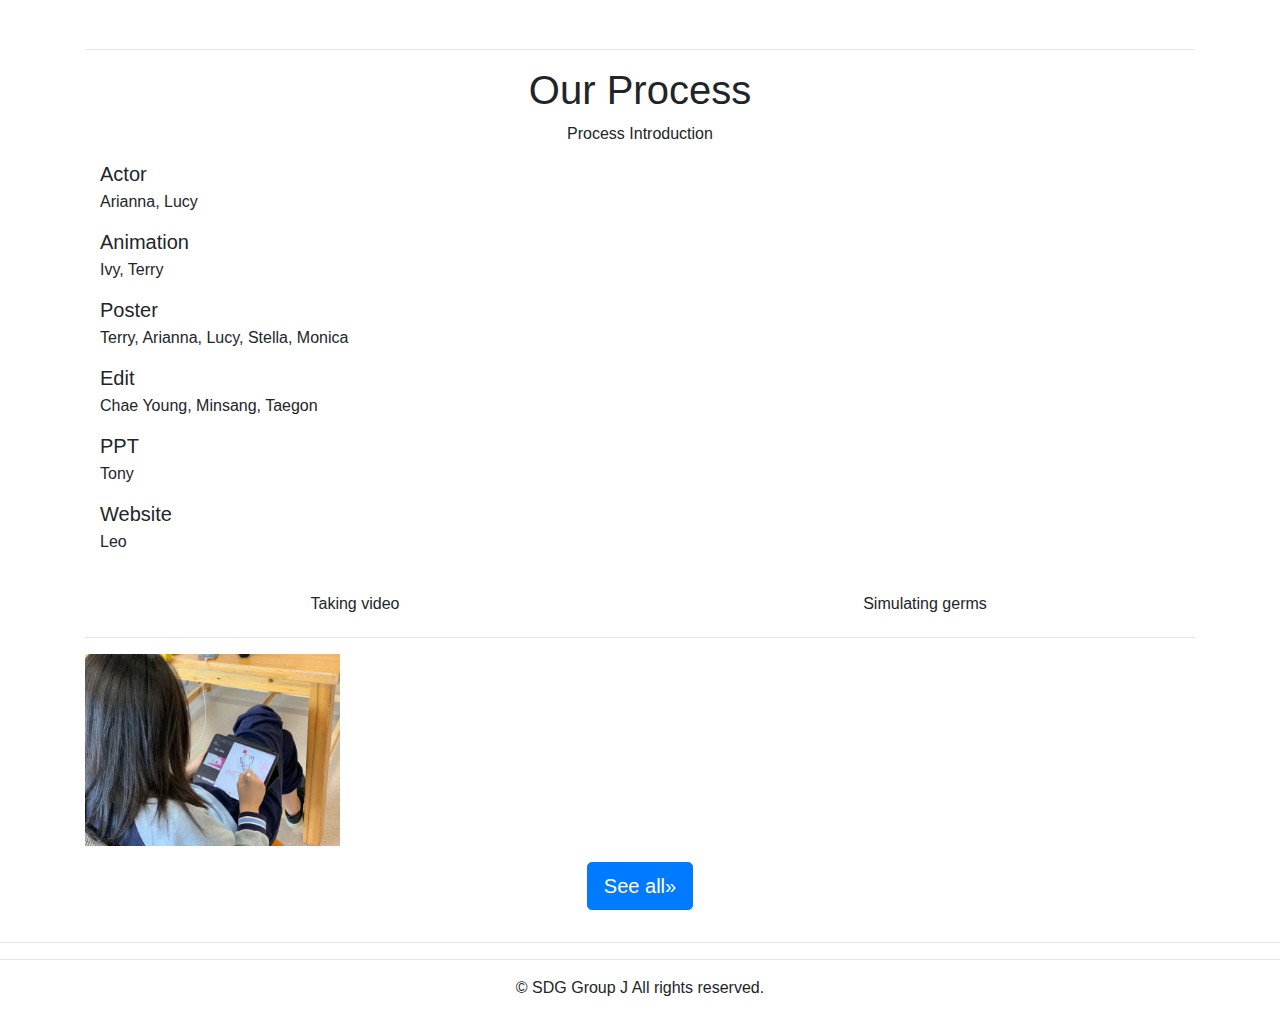
==== commit 26d1ba0a: "change simulate germ process and add animation group" ====
--- a/index.html
+++ b/index.html
@@ -111,6 +111,16 @@
               </li>
             </ul>
           </div>
+		<div class="col-md-4 col-12">
+            <ul class="list-unstyled">
+              <li class="media">
+                <div class="media-body">
+                  <h5 class="mt-0 mb-1">Animation</h5>
+                   Ivy, Terry
+                </div>
+              </li>
+            </ul>
+          </div>
           <div class="col-md-7 col-12">
             <ul class="list-unstyled">
               <li class="media">
@@ -126,7 +136,7 @@
               <li class="media">
                 <div class="media-body">
                   <h5 class="mt-0 mb-1">Edit</h5>
-                  Chae Young, Ivy, Minsang, Taegon
+                  Chae Young, Minsang, Taegon
                 </div>
               </li>
             </ul>
@@ -163,8 +173,8 @@
             <img class="img-fluid" src="images/film_1.jpg" alt="">
             <h6>Taking video</h6>
           </div>
-          <div class="col-12 text-center mt-md-0 mt-2 col-md-5">
-            <img class="img-fluid" src="images/germ (4).JPG" alt="">
+          <div class="col-md-6 col-12 text-center">
+            <img class="img-fluid" src="images/germ_1.jpg" alt="">
             <h6>Simulating germs</h6>
           </div>
         </div>
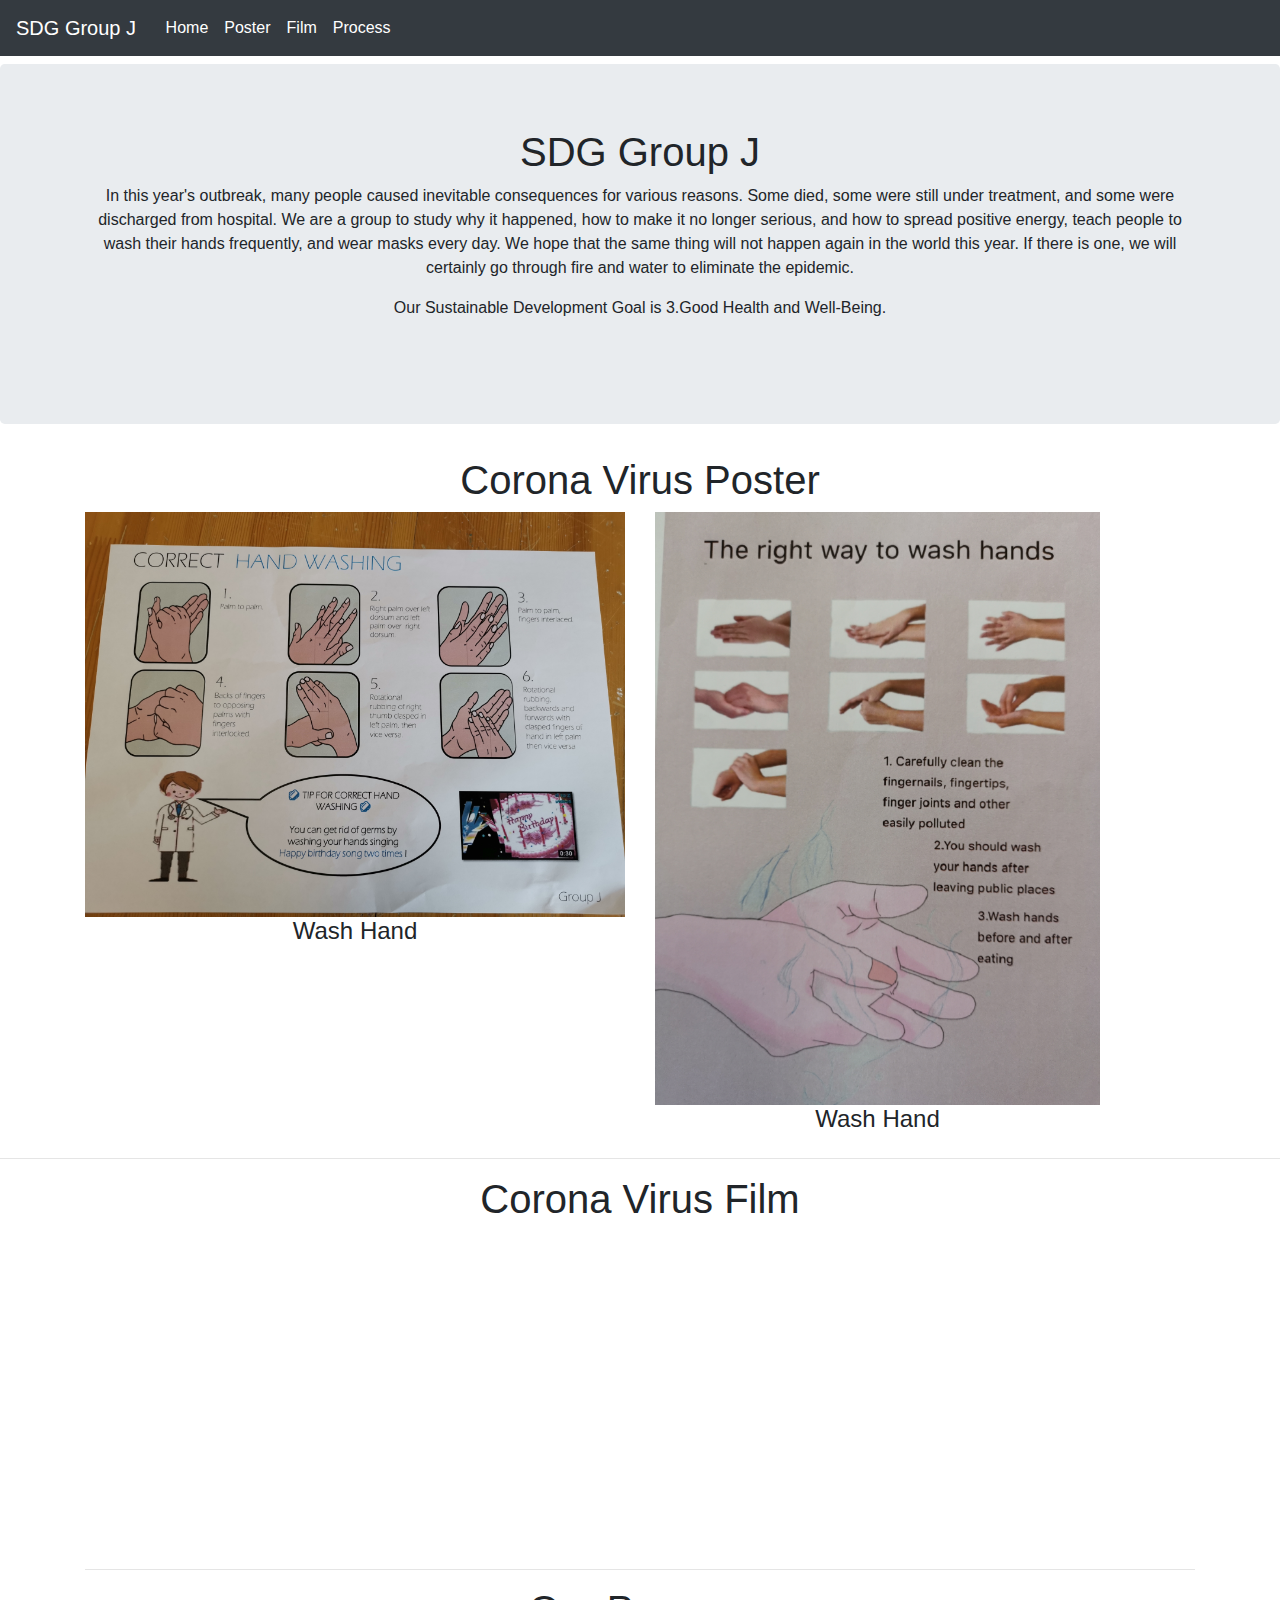
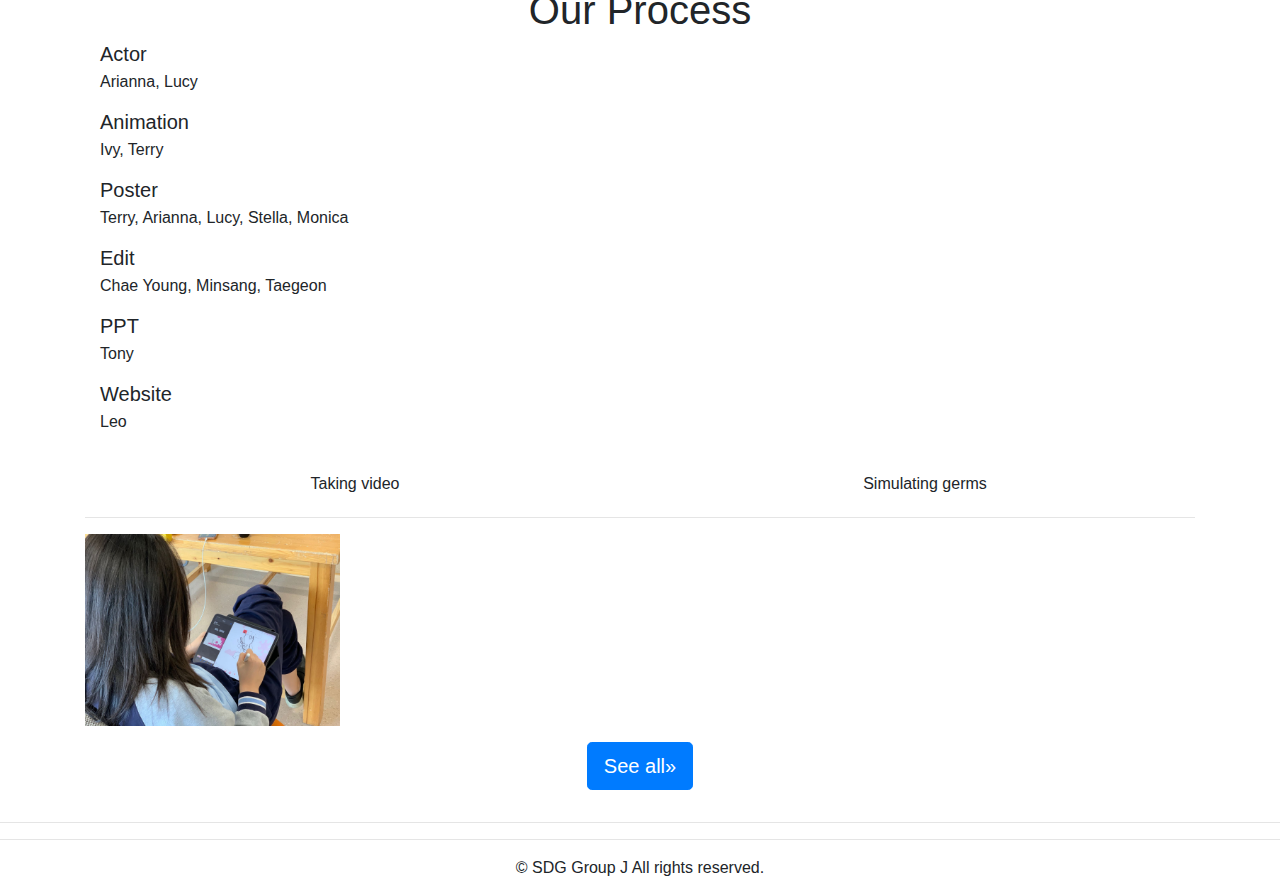
==== commit 7134ac1f: "remove some text" ====
--- a/index.html
+++ b/index.html
@@ -58,7 +58,6 @@
         <div>
           <div class="col-12 text-center">
             <h1>Corona Virus Poster</h1>
-            <p>We made some posters about Corona Virus.&nbsp;</p>
           </div>
         </div>
 		  <div class="row">
@@ -82,7 +81,6 @@
         <div>
           <div class="col-12 text-center">
             <h1>Corona Virus Film</h1>
-            <p>Film Introduction</p>
           </div>
               <div>
           <div class="text-center">
@@ -98,7 +96,6 @@
       <div class="container mt-2">
 		  <div class="col-12 text-center">
             <h1>Our Process</h1>
-            <p>Process Introduction</p>
           </div>
         <div>
           <div class="col-md-4 col-12">
@@ -136,7 +133,7 @@
               <li class="media">
                 <div class="media-body">
                   <h5 class="mt-0 mb-1">Edit</h5>
-                  Chae Young, Minsang, Taegon
+                  Chae Young, Minsang, Taegeon
                 </div>
               </li>
             </ul>
